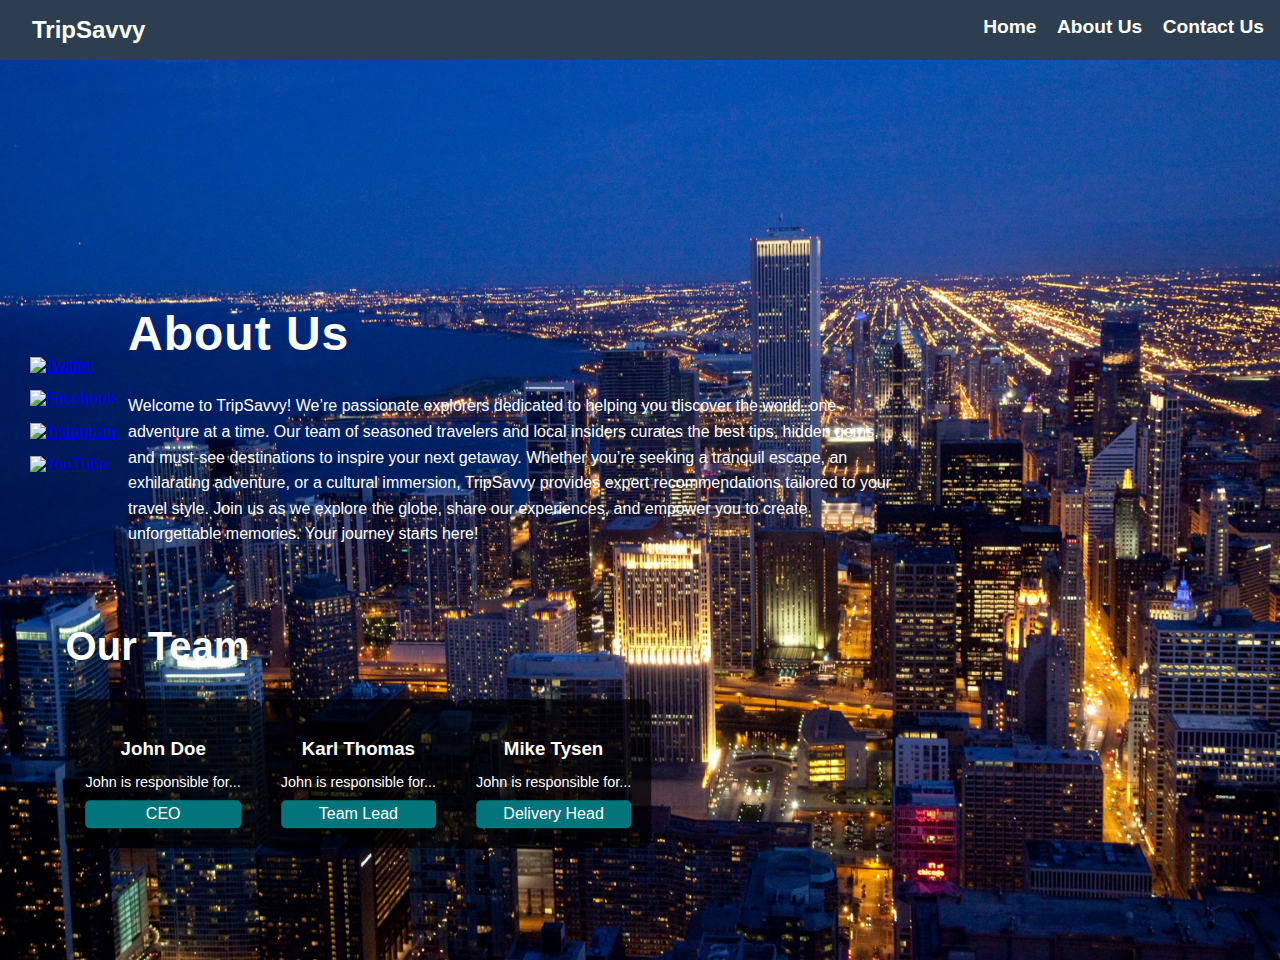
==== about_us.html @ 6fd5ac3e "About Us page done" ====
<!DOCTYPE html>
<html lang="en">
<head>
    <title>TripSavvy</title>
    <link rel="stylesheet" href="travel_recommendation.css">
</head>
<body>
    <nav>
        <a href="travel_recommendation.html"><span id="header">TripSavvy</span></a>
        <div id="links">
            <a href="travel_recommendation.html">Home</a>
            <a href="about_us.html">About Us</a>
            <a href="contact_us.html">Contact Us</a>
        </div>  
    </nav>
    <main>
        <div class="hero-section">
            <div class="social-media">
                <a href="#"><img src="https://img.icons8.com/?size=100&id=102907&format=png&color=FFFFFF" alt="Twitter"> <!-- Add Twitter icon link --></a>
                <a href="#"><img src="https://img.icons8.com/?size=100&id=118490&format=png&color=FFFFFF" alt="Facebook"> <!-- Add Facebook icon link --></a>
                <a href="#"><img src="https://img.icons8.com/?size=100&id=84884&format=png&color=FFFFFF" alt="Instagram"> <!-- Add Instagram icon link --></a>
                <a href="#"><img src="https://img.icons8.com/?size=100&id=85433&format=png&color=FFFFFF" alt="YouTube"> <!-- Add YouTube icon link --></a>
            </div>
            <div class="hero-content-1">
                <h1>About Us</h1>
                <p>Welcome to TripSavvy! We’re passionate explorers dedicated to helping you discover the world, one adventure at a time. Our team of seasoned travelers and local insiders curates the best tips, hidden gems, and must-see destinations to inspire your next getaway. Whether you’re seeking a tranquil escape, an exhilarating adventure, or a cultural immersion, TripSavvy provides expert recommendations tailored to your travel style. Join us as we explore the globe, share our experiences, and empower you to create unforgettable memories. Your journey starts here!</p>
            </div>
        </div>
        <div class="team-section">
            <h2>Our Team</h2>
            <div class="team-cards">
                <div class="team-card">
                    <div class="team-card-content">
                        <h3>John Doe</h3>
                        <p>John is responsible for...</p>
                        <span class="position">CEO</span>
                    </div>
                </div>
                <div class="team-card">
                    <div class="team-card-content">
                        <h3>Karl Thomas</h3>
                        <p>John is responsible for...</p>
                        <span class="position">Team Lead</span>
                    </div>
                </div>
                <div class="team-card">
                    <div class="team-card-content">
                        <h3>Mike Tysen</h3>
                        <p>John is responsible for...</p>
                        <span class="position">Delivery Head</span>
                    </div>
                </div>
            </div>
        </div>
    </main>
</body>
</html>
---- travel_recommendation.css ----
body {
    margin: 0;
    padding: 0;
    font-family: 'Roboto', sans-serif;
}

#header {
    font-size: 1.5rem;
    font-weight: bold;
}
nav a {
    color: white;
    text-decoration: none;
    padding-left: 1rem;
    align-content: center;
    font-weight: bold;
    font-size: 1.2rem;
     
}
nav a:hover {
    color: #017579;
    font-weight: bold;
}

nav {
    background-color: #2C3E50;
    color: white;
    padding: 1rem;
    display: flex;
    justify-content: space-between;

}
#searchField{
    padding: 0.5rem;
    border: 1px solid #017579;
    border-radius: 0.5rem;
    font-size: 1rem;
    
}
#searchButton {
    background-color: #017579;
    color: white;
    padding: 0.5rem;
    border: none;
    border-radius: 0.5rem;
    cursor: pointer;
    font-size: 1rem;
}
.hero-section {
    background: url('./chicago-travel_4x3.avif') no-repeat center center/cover; /* Add your background image URL */
    height: 100vh;
    color: #fff;
    position: relative;
}

.social-media {
    position: absolute;
    top: 33%;
    left: 30px;
    display: flex;
    flex-direction: column;
    gap: 15px;
}

.social-media a img {
    width: 30px;
    height: auto;
}

.hero-content {
    position: absolute;
    top: 40%;
    left: 30%;
    transform: translate(-50%, -50%);
    text-align: left;
    
}

.hero-content h1 {
    font-size: 3em;
    letter-spacing: 1px;
}

.hero-content p {
    max-width: 600px;
    margin: 20px auto;
    margin-left: 0;
    line-height: 1.6;

}

.btn {
    display: inline-block;
    padding: 10px 20px;
    background: #017579;
    color: #fff;
    text-decoration: none;
    margin-top: 20px;
    border-radius: 5px;
    transition: background 0.3s ease;
}

.btn:hover {
    background: #005f73;
}
.hero-content-1 {
    position: absolute;
    top: 40%;
    left: 40%;
    transform: translate(-50%, -50%);
    text-align: left;
    
}

.hero-content-1 h1 {
    font-size: 3em;
    letter-spacing: 1px;
}

.hero-content-1 p {
    max-width: 1000px;
    margin: 20px auto;
    margin-left: 0;
    line-height: 1.6;
    
}
.team-section {
    position: absolute;
    top: 80%;
    left: 28%;
    transform: translate(-50%, -50%);
    text-align: left;
}

.team-section h2 {
    font-size: 2.5em;
    margin-bottom: 30px;
    color: #fff;
}

.team-cards {
    display: flex;
    justify-content: space-around;
}

.team-card {
    background: rgba(0, 0, 0, 0.7);
    padding: 20px;
    border-radius: 8px;
    width: 30%;
    color: #fff;
    text-align: center;
}

.team-card h3 {
    margin-bottom: 10px;
}

.team-card p {
    font-size: 0.9em;
    margin-bottom: 10px;
}

.position {
    display: block;
    background: #017579;
    padding: 5px 10px;
    border-radius: 5px;
    margin-top: 10px;
}
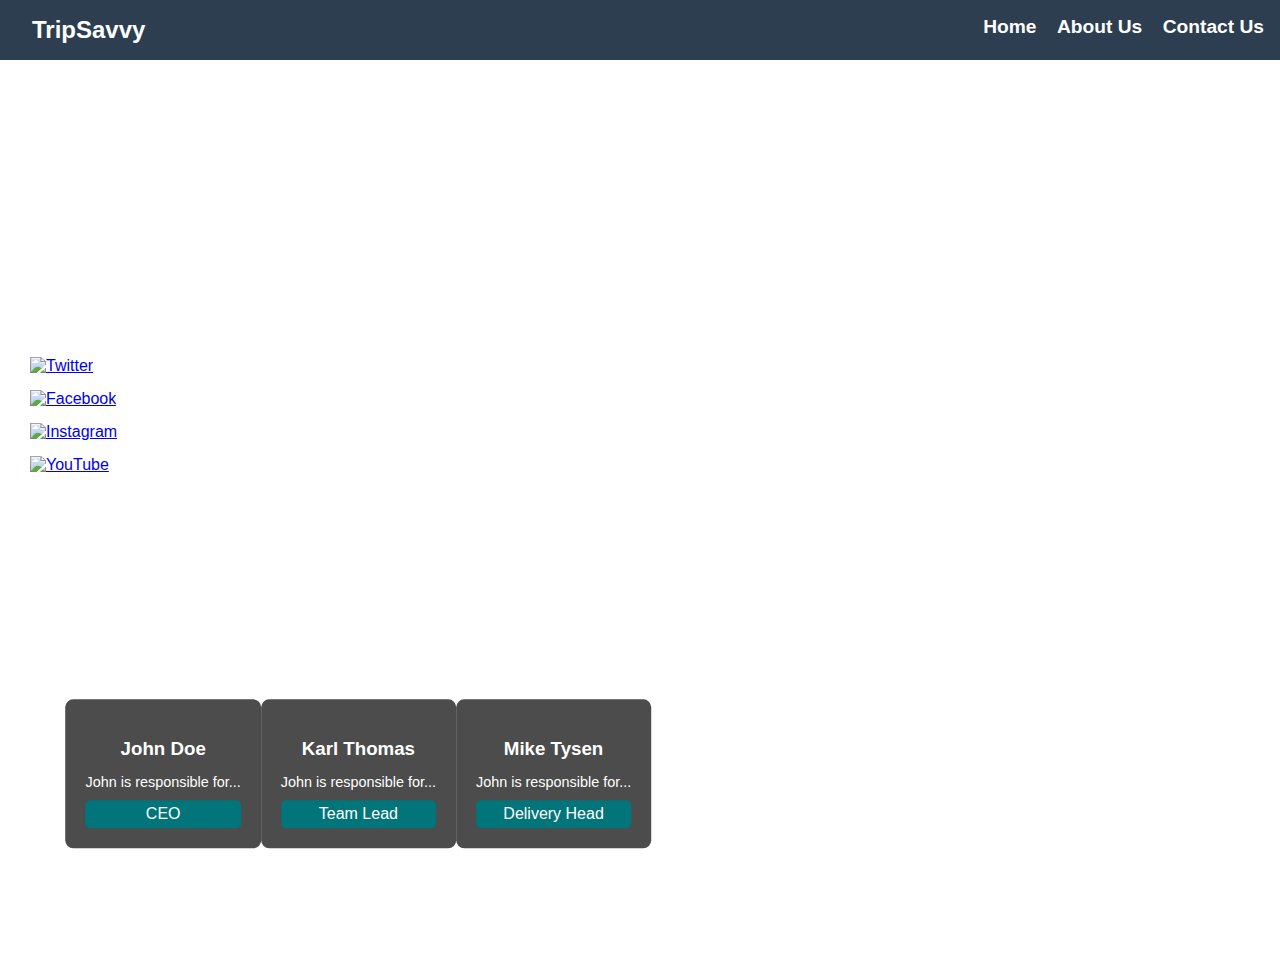
==== commit 475b5476: "canged to index.html" ====
--- a/about_us.html
+++ b/about_us.html
@@ -6,9 +6,9 @@
 </head>
 <body>
     <nav>
-        <a href="travel_recommendation.html"><span id="header">TripSavvy</span></a>
+        <a href="index.html"><span id="header">TripSavvy</span></a>
         <div id="links">
-            <a href="travel_recommendation.html">Home</a>
+            <a href="index.html">Home</a>
             <a href="about_us.html">About Us</a>
             <a href="contact_us.html">Contact Us</a>
         </div>  
@@ -53,5 +53,6 @@
             </div>
         </div>
     </main>
+    <script src="travel_recommendation.js"></script>
 </body>
 </html>--- a/travel_recommendation.css
+++ b/travel_recommendation.css
@@ -47,7 +47,7 @@
     font-size: 1rem;
 }
 .hero-section {
-    background: url('./chicago-travel_4x3.avif') no-repeat center center/cover; /* Add your background image URL */
+    background: url('./chicago-travel_4x3.png') no-repeat center center/cover; /* Add your background image URL */
     height: 100vh;
     color: #fff;
     position: relative;
@@ -167,4 +167,84 @@
     padding: 5px 10px;
     border-radius: 5px;
     margin-top: 10px;
+}
+
+/*conact form*/
+.hero-content-2 {
+    position: absolute;
+    top: 20%;
+    left: 50%;
+    transform: translate(-50%, -50%);
+    text-align: left;
+    font-size: 2em;
+    letter-spacing: 1px;
+    
+}
+.contact-form-container {
+    background: rgba(0, 0, 0, 0.8);
+    padding: 40px;
+    border-radius: 10px;
+    text-align: center;
+    width: 100%;
+    max-width: 400px;
+}
+.contact-form-container {
+    position: absolute;
+    top: 55%;
+    left: 50%;
+    transform: translate(-50%, -50%);
+    text-align: left;
+}
+
+.contact-form h1 {
+    font-size: 36px;
+    margin-bottom: 20px;
+}
+
+.contact-form input,
+.contact-form textarea {
+    width: 100%;
+    padding: 10px;
+    margin: 10px 0;
+    border-radius: 5px;
+    border: none;
+}
+
+.contact-form button {
+    width: 105%;
+    padding: 10px;
+    background-color: #017579;
+    border: none;
+    color: white;
+    border-radius: 5px;
+    cursor: pointer;
+    transition: background 0.3s ease;
+}
+
+.contact-form button:hover {
+    background-color: #0084cc;
+}
+
+/* search Results*/
+
+.resultimg {
+    max-width: 300px;
+    max-height: 300px;
+    min-width: 300px;
+    min-height: auto;
+    object-fit: cover;
+    border-radius: 10px;
+}
+
+#searchResults {
+    position: absolute;
+    top: 50%;
+    left: 85%;
+    transform: translate(-50%, -50%);
+    text-align: left;
+    color: #fff;
+    background: rgba(0, 0, 0, 0.8);
+    padding: 20px;
+    border-radius: 10px;
+
 }